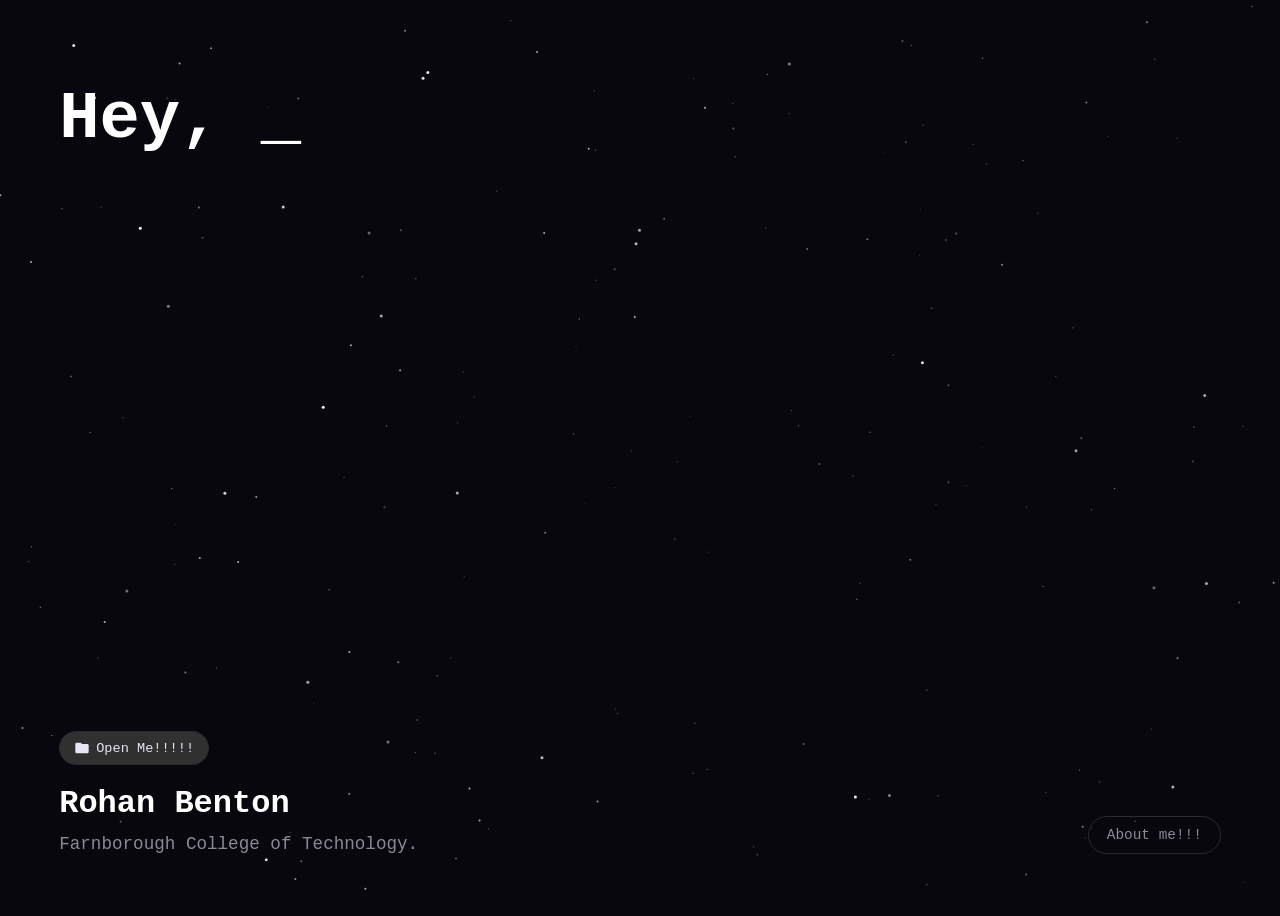
==== index.html @ a9ea3759 "Rename Index.html to index.html" ====
<!DOCTYPE html>
<html lang="en">

<head>
    <meta charset="UTF-8">
    <meta name="viewport" content="width=device-width, initial-scale=1.0">
    <title>Rohan's Digital Portfolio</title>
    <link rel="stylesheet" href="/Style.css">
    <script src="/script.js" defer></script>
</head>

<body>

    <div id="sky" aria-hidden="true">
        <canvas id="stars"></canvas>
        <div class="planet" id="planet">
        </div>
    </div>

    <main>
        <!--Welcome screen-->
        <header class="hero">
            <h1 class="hero-title" id="hero-title" aria-label="Hey, I'm Rohan. Computer Science Student">
                <span class="line"><noscript>Hey, I'm <span class="accent">Rohan</span></noscript></span>
                <span class="line"><noscript>Computer Science Student</noscript></span>
            </h1>
            <div class="hero-bottom">
                <div>
                    <nav class="icon-row" aria-label="Quick links">

                        <!-- Folder button -->
                        <button type="button" class="icon-btn folder-btn" id="folder-btn" aria-expanded="false"
                            aria-controls="folder-items">
                            <svg viewBox="0 0 24 24" aria-hidden="true">
                                <path d="M10 4H4a2 2 0 0 0-2 2v12a2 2 0 0 0 2 2h16a2 2 0 0 0 2-2V8a2 2 0 0 0-2-2h-8l-2-2z" />
                            </svg>
                            <span>Open Me!!!!!</span>
                        </button>

                        <div class="folder-items" id="folder-items" hidden>

                            <a href="/Units/Unit1.html" style="text-decoration: none; color: inherit;">
                                <button type="button" class="icon-btn">
                                    <span>Unit 1</span>
                                    <span class="tip" role="tooltip">
                                        <!-- <img src="https://static.vecteezy.com/system/resources/thumbnails/038/038/557/original/virtual-world-journey-4k-cg-animation-video.jpg" alt=""> !-->
                                            <span class="tip-text">Unit 1: Online World</span>
                                    </a>     
                                </span>
                            </button>

                            <button type="button" class="icon-btn">
                                <span>Unit 2</span>
                                <span class="tip" role="tooltip">
                                    <span class="tip-text">Unit 2: Technology systems</span>
                                </span>
                            </button>

                            <button type="button" class="icon-btn">
                                <span>Unit 6</span>
                                <span class="tip" role="tooltip">
                                    <span class="tip-text">Unit 6: Graphic Design</span>
                                </span>
                            </button>

                            <button type="button" class="icon-btn">
                                <span>Unit 9</span>
                                <span class="tip" role="tooltip">
                                    <span class="tip-text">Unit 9: Spreadsheet Development</span>
                                </span>
                            </button>

                            <button type="button" class="icon-btn">
                                <span>Unit 12</span>
                                <span class="tip" role="tooltip">
                                    <span class="tip-text">Unit 12: Software Development</span>
                                </span>
                            </button>

                            <button type="button" class="icon-btn">
                                <span>Unit 25</span>
                                <span class="tip" role="tooltip">
                                    <span class="tip-text">Unit 25: Work Experience</span>
                                </span>
                            </button>

                        </div>
                    </nav>

                    <p class="hero-name">Rohan Benton</p>
                    <p class="hero-sub">Farnborough College of Technology.</p>
                </div>

                <a class="scroll-cue" href="AboutMe.html">About me!!!</a>
            </div>
        </header>
    </main>

</body>

</html>
---- Style.css ----
/* ---------- Base ---------- */
:root {
    --p: 150px; /* planet size */
    --accent: #6d28d9;
    --fonter: 'JetBrains Mono', 'Fira Code', ui-monospace, 'SF Mono', Menlo, Consolas, monospace;
}

* {
    font-family: system-ui, -apple-system, BlinkMacSystemFont, 'Segoe UI', Roboto, Oxygen, Ubuntu, Cantarell, 'Open Sans', 'Helvetica Neue', sans-serif;
}

html {
    background: #07070d;
    min-height: 100%;
}

body {
    margin: 0;
    background: transparent;
    color: #e8e6f5;
}

main {
    padding: 8px;
}

/* ---------- Welcome screen ---------- */
.hero {
    position: relative;
    box-sizing: border-box;
    min-height: 100vh;
    min-height: 100svh;
    padding: clamp(32px, 8vh, 96px) clamp(16px, 4vw, 60px) clamp(28px, 6vh, 64px);
    display: flex;
    flex-direction: column;
    justify-content: space-between;
}

.hero * {
    font-family: var(--fonter);
}

.hero-title {
    margin: 0;
    color: #fff;
    font-size: clamp(2rem, 6.4vw, 4.2rem);
    font-weight: 700;
    line-height: 1.18;
}

.hero-title .line {
    display: block;
    min-height: 1.18em;
    white-space: nowrap;
}

.accent {
    color: var(--accent);
}

.cursor {
    font-weight: 400;
    animation: blink 1s steps(1) infinite;
}

.cursor.typing {
    animation: none;
}

@keyframes blink {
    50% { opacity: 0; }
}

.hero-bottom {
    display: flex;
    align-items: flex-end;
    justify-content: space-between;
    gap: 24px;
}

.hero-name {
    margin: 0 0 12px;
    color: #fff;
    font-size: clamp(1.3rem, 3vw, 2rem);
    font-weight: 700;
}

.hero-sub {
    margin: 0;
    color: #8a8a96;
    font-size: clamp(.85rem, 1.6vw, 1.1rem);
}

.scroll-cue {
    color: #8a8a96;
    font-size: .9rem;
    text-decoration: none;
    white-space: nowrap;
    padding: 10px 18px;
    border: 1px solid #2a2a36;
    border-radius: 999px;
}

.scroll-cue:hover,
.scroll-cue:focus-visible {
    color: #fff;
    border-color: var(--accent);
}

/* ---------- Icon buttons + folder ---------- */
.icon-row {
    display: flex;
    flex-wrap: wrap;
    align-items: center;
    gap: 8px;
    margin-bottom: 20px;
}

.folder-items {
    display: flex;
    flex-wrap: wrap;
    gap: 8px;
}

.folder-items[hidden] {
    display: none;
}

.icon-btn {
    position: relative;
    display: inline-flex;
    align-items: center;
    gap: 6px;
    padding: 8px 14px;
    background: rgb(48, 48, 48);
    color: #e8e6f5;
    border: 1px solid #2a2a36;
    border-radius: 999px;
    font-size: .85rem;
    cursor: pointer;
}

.icon-btn svg {
    width: 16px;
    height: 16px;
    fill: currentColor;
}

.icon-btn:hover,
.icon-btn:focus-visible {
    border-color: var(--accent);
    color: #fff;
}

.folder-btn[aria-expanded="true"] {
    border-color: var(--accent);
    color: #fff;
}

/* Pop-in animation when the folder opens */
.folder-items .icon-btn {
    animation: pop-in .25s ease both;
}

.folder-items .icon-btn:nth-child(2) { animation-delay: .04s; }
.folder-items .icon-btn:nth-child(3) { animation-delay: .08s; }
.folder-items .icon-btn:nth-child(4) { animation-delay: .12s; }
.folder-items .icon-btn:nth-child(5) { animation-delay: .16s; }
.folder-items .icon-btn:nth-child(6) { animation-delay: .20s; }
.folder-items .icon-btn:nth-child(7) { animation-delay: .24s; }

@keyframes pop-in {
    from { opacity: 0; transform: translateY(6px) scale(.9); }
    to   { opacity: 1; transform: none; }
}

/* ---------- Hover tooltip (image + text) ---------- */
.tip {
    display: none;
    position: absolute;
    bottom: calc(100% + 10px);
    left: 50%;
    transform: translateX(-50%);
    flex-direction: column;
    gap: 8px;
    width: max-content;
    max-width: 200px;
    padding: 8px;
    background: #14141f;
    border: 1px solid var(--accent);
    border-radius: 8px;
    box-shadow: 0 6px 20px rgba(0, 0, 0, .5);
    text-align: left;
    white-space: normal;
    pointer-events: none;
    z-index: 10;
}

.icon-btn:hover .tip,
.icon-btn:focus-visible .tip {
    display: flex;
}

/* Image shrinks to fit and keeps its proportions */
.tip img {
    display: block;
    width: auto;
    height: auto;
    max-width: 100%;
    max-height: 90px;
    object-fit: contain;
    border-radius: 4px;
    align-self: center;
}

.tip-text {
    font-size: .8rem;
    line-height: 1.4;
    color: #e8e6f5;
}

/* ---------- Text and layout ---------- */
.headertext {
    color: white;
    text-align: center;
    padding: 0;
    margin: 0;
}

.title-divider {
    width: 100%;
    max-width: 100%;
    border: 0;
    border-top: 1px solid white;
    margin: 16px auto;
}

.bodytext {
    color: white;
    box-sizing: border-box;
    width: 500px;
    max-width: 100%;
    text-align: center;
    padding: 0;
    margin: 0 auto;
}

.introsection {
    display: flex;
    align-items: flex-start;
    justify-content: space-between;
    gap: 32px;
}

.lefttextblock {
    font-size: 20px;
    box-sizing: border-box;
    width: 40%;
    color: white;
    text-align: left;
    padding: 0 20px;
    margin: 0;
}

.lefttextblocknoimage {
    font-size: 20px;
    box-sizing: border-box;
    width: 40%;
    color: white;
    text-align: left;
    padding: 0 20px;
    margin: 50px 0;
}

.rightimageblock {
    width: 40%;
    height: auto;
    margin: 0;
}

@media (max-width: 600px) {
    .introsection {
        flex-direction: column;
        align-items: stretch;
        gap: 16px;
    }

    .lefttextblock,
    .lefttextblocknoimage,
    .rightimageblock {
        width: 100%;
    }

    .hero-title .line {
        white-space: normal;
    }

    .scroll-cue {
        display: none;
    }
}

/* ---------- Space background ---------- */
#sky {
    position: fixed;
    inset: 0;
    overflow: hidden;
    z-index: -1;
    pointer-events: none;
}

#stars {
    position: absolute;
    inset: 0;
    width: 100%;
    height: 100%;
}

/* Ring planet */
.planet {
    position: absolute;
    left: 0;
    top: 0;
    width: var(--p);
    height: var(--p);
    will-change: transform;
}

.globe {
    position: absolute;
    inset: 0;
    z-index: 2;
    border-radius: 50%;
    background:
        radial-gradient(circle at 32% 30%, rgba(255, 255, 255, .6), transparent 48%),
        repeating-linear-gradient(-24deg, #e9d6ee 0 9px, #b99bd0 9px 20px, #f4e8f2 20px 27px, #a98bc4 27px 36px);
    box-shadow: inset -34px -26px 56px rgba(12, 6, 28, .78), 0 0 50px rgba(170, 120, 255, .2);
}

.ring {
    position: absolute;
    left: 50%;
    top: 50%;
    width: calc(var(--p) * 3.7);
    height: calc(var(--p) * .9);
    transform: translate(-50%, -50%) rotate(-24deg);
    background: radial-gradient(ellipse closest-side, transparent 52%, rgba(224, 196, 240, .65) 56%, rgba(190, 150, 222, .4) 68%, rgba(120, 80, 170, .18) 84%, transparent 100%);
}

.ring-back {
    z-index: 1;
}

.ring-front {
    z-index: 3;
    clip-path: inset(50% 0 0 0);
}

@media (max-width: 640px) {
    :root { --p: 90px; }
}

@media (prefers-reduced-motion: reduce) {
    .cursor { animation: none; }
    .folder-items .icon-btn { animation: none; }
}

.ledownloadbutton {
    border-color: #07070d;
    background-color: rgb(48, 48, 48);
}

.hero-title .wave {
    height: 1em;
    width: auto;
    vertical-align: middle;
    margin-left: .3em;
}
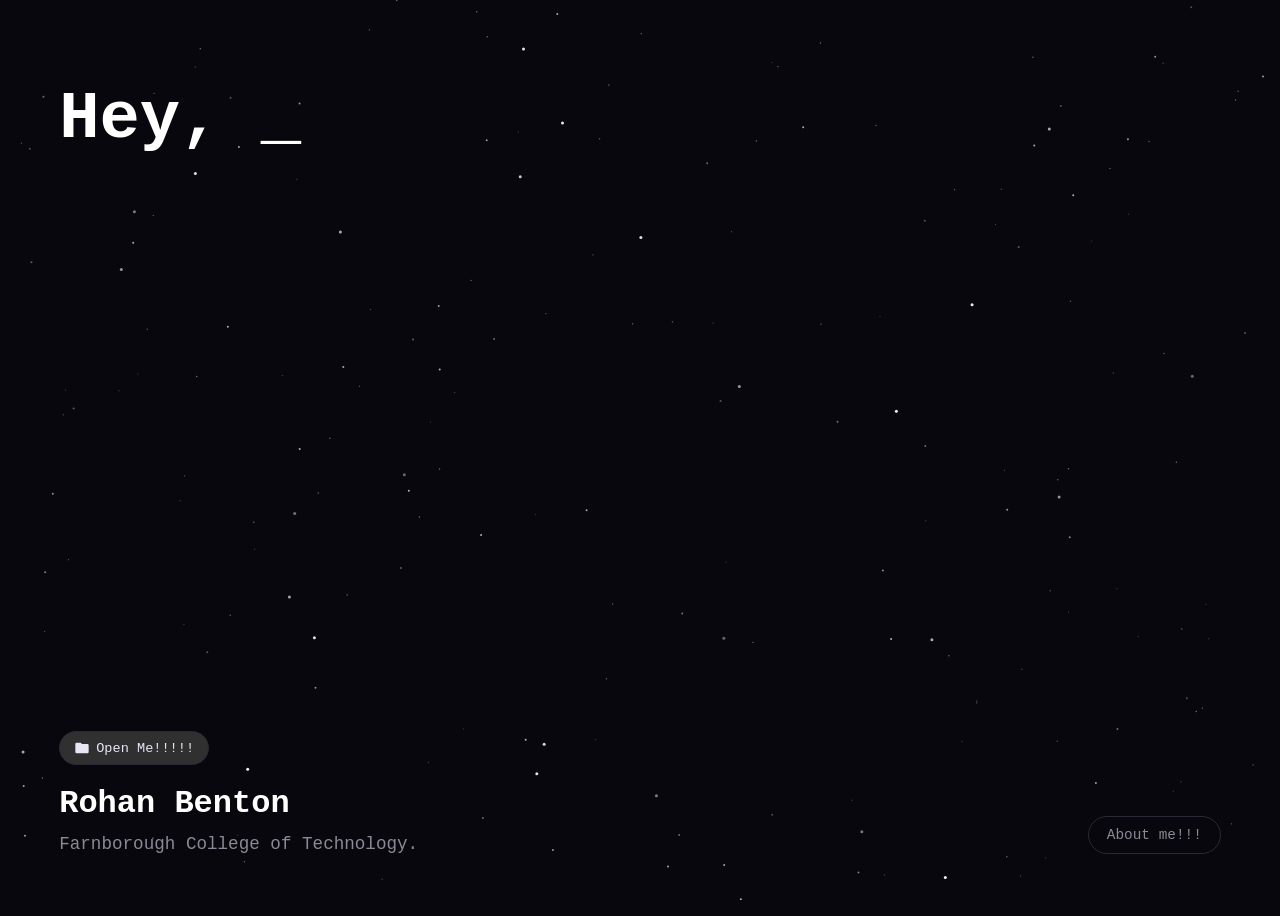
==== commit 5e15be79: "Fix stylesheet and script paths in index.html" ====
--- a/index.html
+++ b/index.html
@@ -5,8 +5,8 @@
     <meta charset="UTF-8">
     <meta name="viewport" content="width=device-width, initial-scale=1.0">
     <title>Rohan's Digital Portfolio</title>
-    <link rel="stylesheet" href="/Style.css">
-    <script src="/script.js" defer></script>
+    <link rel="stylesheet" href="Style.css">
+    <script src="script.js" defer></script>
 </head>
 
 <body>
